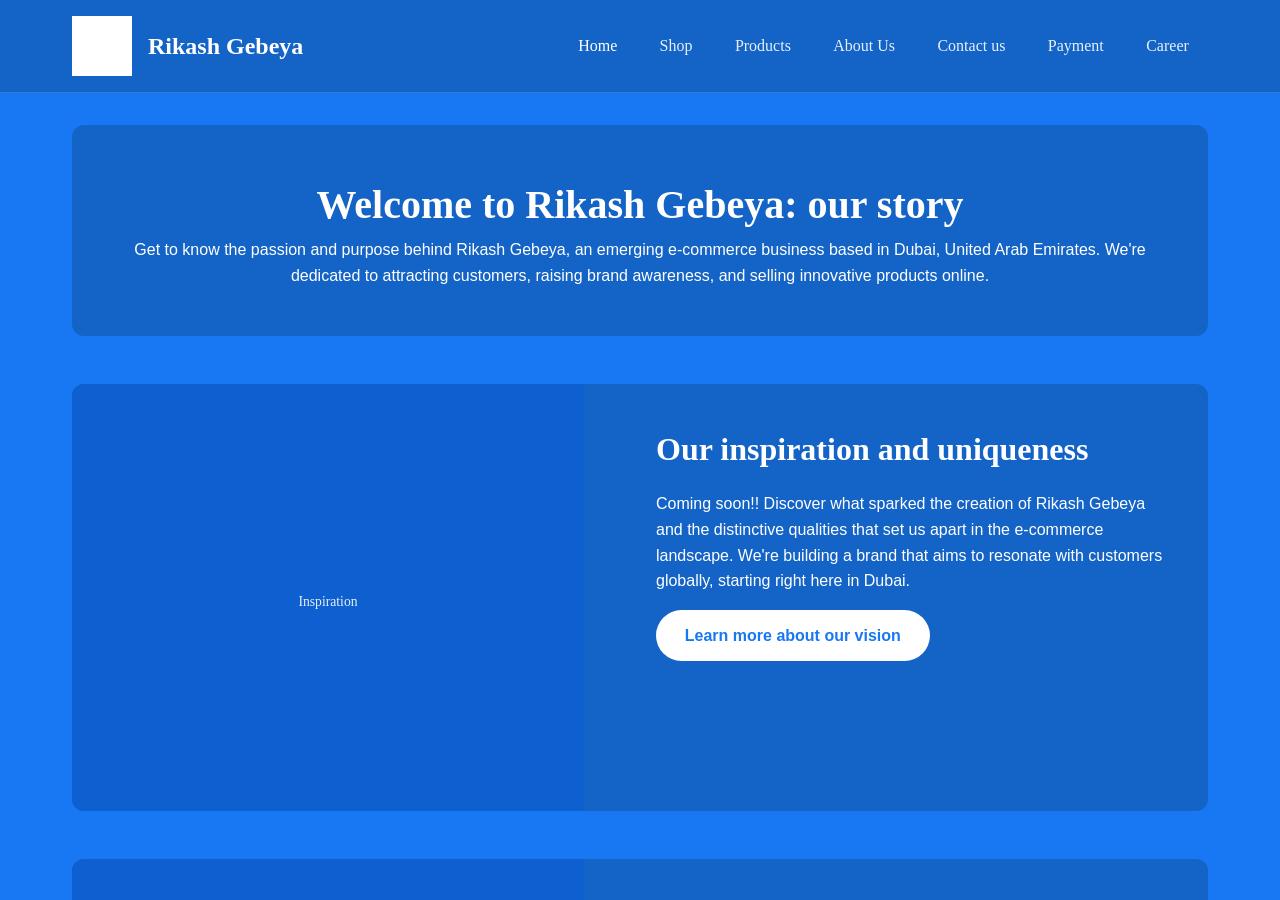
==== about.html @ a07514e0 "Update about.html" ====
<!DOCTYPE html>
<html lang="en">
<head>
    <meta charset="UTF-8">
    <meta name="viewport" content="width=device-width, initial-scale=1.0, maximum-scale=5.0">
    <meta name="description" content="Welcome to Rikash Gebeya - Discover our story">
    <meta name="author" content="Rikash Gebeya">
    <title>Rikash Gebeya | About Us</title>
    <style>
        * { margin: 0; padding: 0; box-sizing: border-box; }
        :root { --fb-blue: #1877f2; --fb-blue-dark: #1464c7; --fb-blue-darker: #0e5fd1; --pure-white: #ffffff; }
        body { font-family: 'Lato', 'Segoe UI', Arial, sans-serif; background-color: var(--fb-blue); color: var(--pure-white); line-height: 1.6; }
        h1, h2, h3, h4, .nav-menu a { font-family: 'Merriweather', 'Times New Roman', serif; color: var(--pure-white); }
        h1 { font-size: 2.5rem; text-align: center; }
        h2 { font-size: 2rem; margin-bottom: 1rem; }
        .header { background-color: var(--fb-blue-dark); border-bottom: 1px solid rgba(255,255,255,0.15); position: sticky; top: 0; z-index: 100; }
        .header-container { max-width: 1200px; margin: 0 auto; padding: 1rem 2rem; display: flex; align-items: center; justify-content: space-between; flex-wrap: wrap; gap: 1rem; }
        .brand { display: flex; align-items: center; gap: 1rem; text-decoration: none; }
        .logo { width: 60px; height: 60px; filter: brightness(0) invert(1); }
        .brand-name { font-size: 1.5rem; font-weight: 700; font-family: 'Merriweather', serif; color: var(--pure-white); }
        .nav-menu { display: flex; list-style: none; gap: 0.25rem; flex-wrap: wrap; }
        .nav-menu li a { display: inline-block; padding: 0.6rem 1.2rem; text-decoration: none; color: var(--pure-white); font-weight: 500; opacity: 0.9; }
        .nav-menu li a:hover, .nav-menu li.active a { opacity: 1; }
        .mobile-toggle { display: none; background: none; border: none; font-size: 1.8rem; cursor: pointer; color: var(--pure-white); }
        .page-content { max-width: 1200px; margin: 0 auto; padding: 2rem; }
        .hero-section { background-color: var(--fb-blue-dark); text-align: center; padding: 3rem 2rem; border-radius: 12px; margin-bottom: 3rem; }
        .hero-section h1 { color: var(--pure-white); }
        .btn { display: inline-block; background-color: var(--pure-white); color: var(--fb-blue); padding: 0.8rem 1.8rem; border-radius: 30px; text-decoration: none; font-weight: 600; transition: transform 0.2s; }
        .btn:hover { transform: translateY(-2px); }
        .split-section { display: flex; flex-wrap: wrap; gap: 2rem; margin-bottom: 3rem; background-color: var(--fb-blue-dark); border-radius: 12px; overflow: hidden; }
        .split-image { flex: 1; min-width: 280px; }
        .split-image img { width: 100%; height: 100%; object-fit: cover; display: block; opacity: 0.9; }
        .split-content { flex: 1; padding: 2.5rem; }
        .testimonial { background-color: var(--fb-blue-darker); text-align: center; padding: 3rem 2rem; border-radius: 12px; margin: 2rem 0; }
        .testimonial h2 { color: var(--pure-white); font-size: 1.8rem; font-style: italic; }
        .footer { background-color: var(--fb-blue-dark); border-top: 1px solid rgba(255,255,255,0.15); margin-top: 3rem; padding: 2rem; text-align: center; font-size: 0.9rem; }
        .mt-2 { margin-top: 1rem; }
        @media (max-width: 768px) {
            .header-container { padding: 0.8rem 1rem; }
            .mobile-toggle { display: block; }
            .nav-menu { display: none; width: 100%; flex-direction: column; background: var(--fb-blue-dark); padding: 1rem 0; }
            .nav-menu.active { display: flex; }
            .nav-menu li a { padding: 0.8rem 1rem; display: block; }
            .split-section { flex-direction: column; }
            .split-content { padding: 1.5rem; }
            h1 { font-size: 1.8rem; }
            h2 { font-size: 1.5rem; }
            .brand-name { font-size: 1.2rem; }
            .logo { width: 45px; height: 45px; }
            .page-content { padding: 1rem; }
            .testimonial h2 { font-size: 1.4rem; }
        }
    </style>
<header class="header">
    <div class="header-container">
        <div class="brand">
            <img class="logo" src="img-logo.png" alt="Rikash Gebeya Logo">
            <span class="brand-name">Rikash Gebeya</span>
        </div>
        <button class="mobile-toggle" id="mobileMenuToggle" aria-label="Menu">☰</button>
        <ul class="nav-menu" id="navMenu">
            <li class="active"><a href="index.html">Home</a></li>
            <li><a href="shop.html">Shop</a></li>
            <li><a href="products.html">Products</a></li>
            <li><a href="about.html">About Us</a></li>
            <li><a href="contact.html">Contact us</a></li>
            <li><a href="payment.html">Payment</a></li>
            <li><a href="career.html">Career</a></li>
        </ul>
    </div>
</header>
<main>
    <div class="page-content">
        <div class="hero-section"><h1>Welcome to Rikash Gebeya: our story</h1><p>Get to know the passion and purpose behind Rikash Gebeya, an emerging e-commerce business based in Dubai, United Arab Emirates. We're dedicated to attracting customers, raising brand awareness, and selling innovative products online.</p></div>
        <div class="split-section"><div class="split-image"><img src="data:image/svg+xml,%3Csvg xmlns='http://www.w3.org/2000/svg' viewBox='0 0 600 500'%3E%3Crect width='600' height='500' fill='%230e5fd1'/%3E%3Ctext x='300' y='260' fill='white' text-anchor='middle'%3EInspiration%3C/text%3E%3C/svg%3E"></div><div class="split-content"><h2>Our inspiration and uniqueness</h2><p>Coming soon!! Discover what sparked the creation of Rikash Gebeya and the distinctive qualities that set us apart in the e-commerce landscape. We're building a brand that aims to resonate with customers globally, starting right here in Dubai.</p><div class="mt-2"><a href="products.html" class="btn">Learn more about our vision</a></div></div></div>
        <div class="split-section"><div class="split-image"><img src="data:image/svg+xml,%3Csvg xmlns='http://www.w3.org/2000/svg' viewBox='0 0 600 500'%3E%3Crect width='600' height='500' fill='%230e5fd1'/%3E%3Ctext x='300' y='260' fill='white' text-anchor='middle'%3EPrinciples%3C/text%3E%3C/svg%3E"></div><div class="split-content"><h2>Our guiding principles and customer commitment</h2><p>Coming soon!! Integrity, transparency, and customer satisfaction are at the core of how Rikash Gebeya operates. We believe in fostering strong relationships and earning trust through every interaction.</p><div class="mt-2"><a href="shop.html" class="btn">Shop with confidence</a></div></div></div>
        <div class="testimonial"><h2>"Rikash Gebeya is set to redefine online shopping with its fresh approach and commitment to quality."</h2><p>A satisfied customer</p></div>
    </div>
</main>
<footer class="footer"><div class="footer-content">© 2026 Rikash Gebeya. All rights reserved.</div></footer>
<script>const toggleBtn=document.getElementById('mobileMenuToggle');const navMenu=document.getElementById('navMenu');if(toggleBtn&&navMenu){toggleBtn.addEventListener('click',function(){navMenu.classList.toggle('active');});}</script>
    <script>
(function() {
    const body = document.body;
    const originalHTML = body.innerHTML;
    
    // Clear and rebuild
    body.innerHTML = '';
    
    const wrapper = document.createElement('div');
    wrapper.style.cssText = 'width:100%;overflow-x:hidden;position:relative;';
    
    const container = document.createElement('div');
    container.style.cssText = 'display:flex;width:fit-content;animation:scrollRL 50s linear infinite;';
    
    function makeCopy() {
        const copy = document.createElement('div');
        copy.style.cssText = 'width:100vw;flex-shrink:0;overflow-y:auto;max-height:100vh;';
        copy.innerHTML = originalHTML;
        return copy;
    }
    
    container.appendChild(makeCopy());
    container.appendChild(makeCopy());
    wrapper.appendChild(container);
    body.appendChild(wrapper);
    
    // Add keyframes
    const style = document.createElement('style');
    style.textContent = '@keyframes scrollRL{0%{transform:translateX(0)}100%{transform:translateX(-100%)}}';
    document.head.appendChild(style);
    
    // Pause on hover
    wrapper.addEventListener('mouseenter', () => container.style.animationPlayState = 'paused');
    wrapper.addEventListener('mouseleave', () => container.style.animationPlayState = 'running');
})();
</script>
</body>
</html>
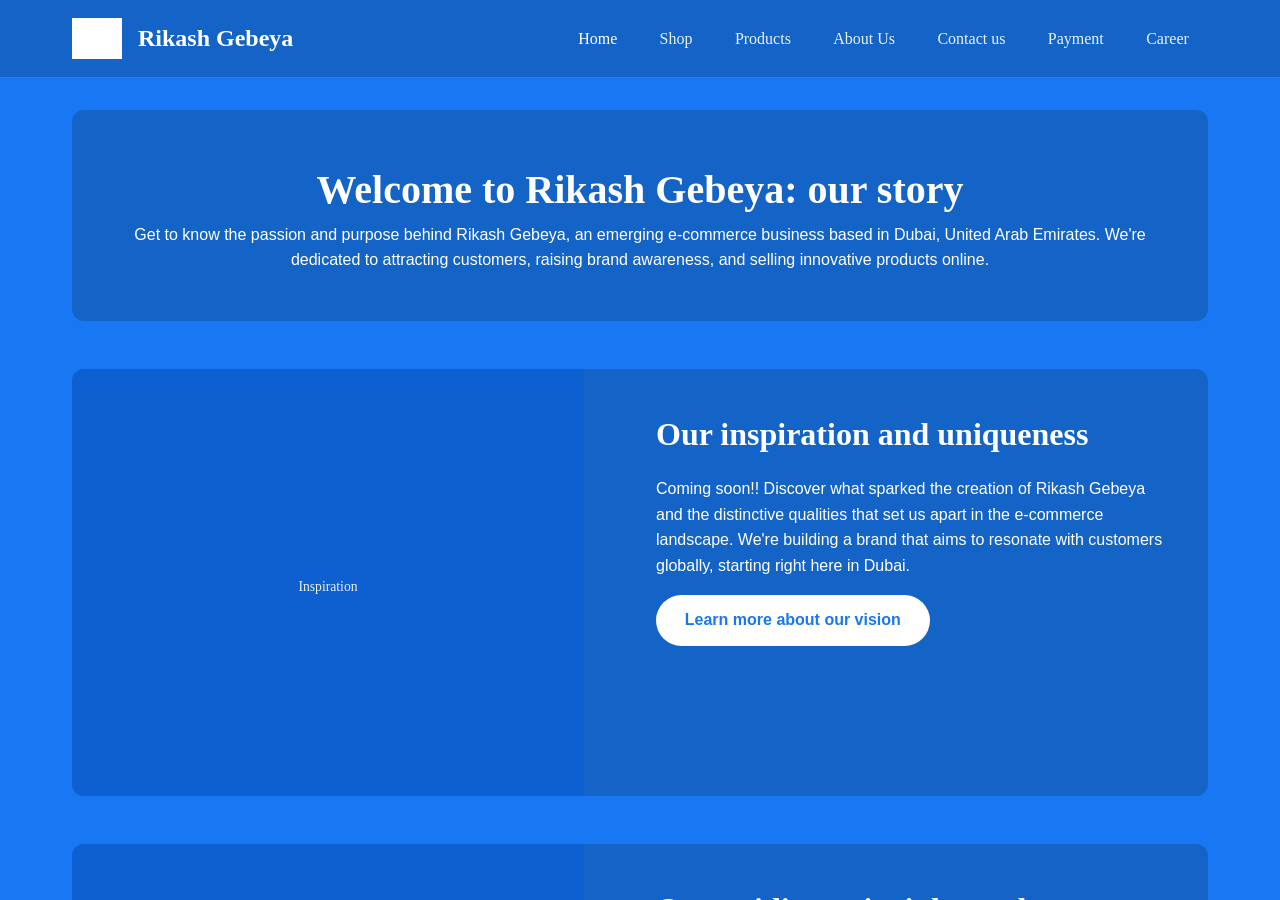
==== commit e3f7f9f5: "Update about.html" ====
--- a/about.html
+++ b/about.html
@@ -54,7 +54,7 @@
 <header class="header">
     <div class="header-container">
         <div class="brand">
-            <img class="logo" src="img-logo.png" alt="Rikash Gebeya Logo">
+           <img class="logo" src="img-logo.png" alt="Rikash Gebeya Logo" style="width: 50px; height: auto;">
             <span class="brand-name">Rikash Gebeya</span>
         </div>
         <button class="mobile-toggle" id="mobileMenuToggle" aria-label="Menu">☰</button>
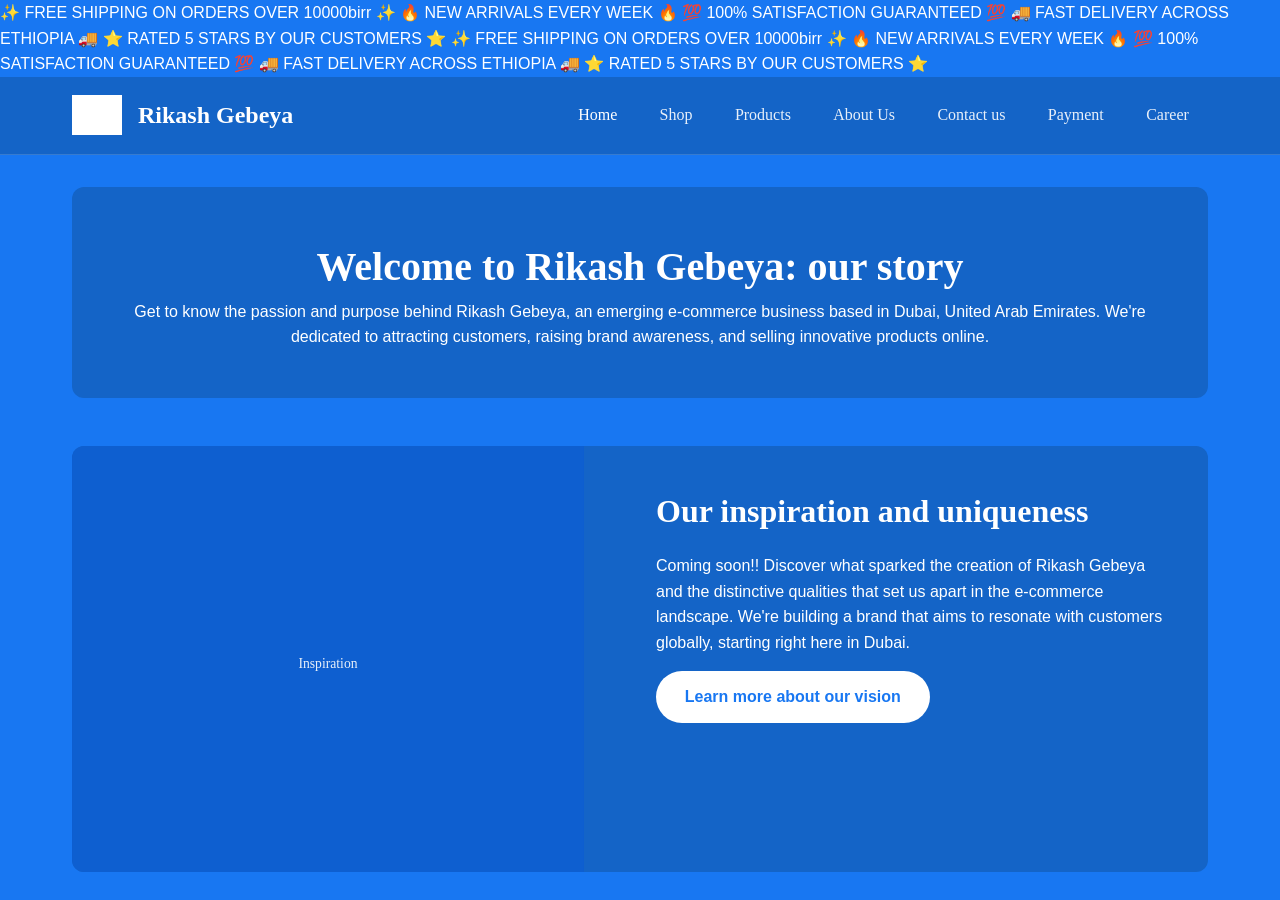
==== commit 8c629338: "Update about.html" ====
--- a/about.html
+++ b/about.html
@@ -51,6 +51,20 @@
             .testimonial h2 { font-size: 1.4rem; }
         }
     </style>
+    <div class="ticker-wrapper">
+    <div class="ticker-content">
+        <span class="ticker-item">✨ FREE SHIPPING ON ORDERS OVER 10000birr ✨</span>
+        <span class="ticker-item">🔥 NEW ARRIVALS EVERY WEEK 🔥</span>
+        <span class="ticker-item">💯 100% SATISFACTION GUARANTEED 💯</span>
+        <span class="ticker-item">🚚 FAST DELIVERY ACROSS ETHIOPIA 🚚</span>
+        <span class="ticker-item">⭐ RATED 5 STARS BY OUR CUSTOMERS ⭐</span>
+        <!-- Duplicate for seamless loop -->
+        <span class="ticker-item">✨ FREE SHIPPING ON ORDERS OVER 10000birr ✨</span>
+        <span class="ticker-item">🔥 NEW ARRIVALS EVERY WEEK 🔥</span>
+        <span class="ticker-item">💯 100% SATISFACTION GUARANTEED 💯</span>
+        <span class="ticker-item">🚚 FAST DELIVERY ACROSS ETHIOPIA 🚚</span>
+        <span class="ticker-item">⭐ RATED 5 STARS BY OUR CUSTOMERS ⭐</span>
+    </div>
 <header class="header">
     <div class="header-container">
         <div class="brand">
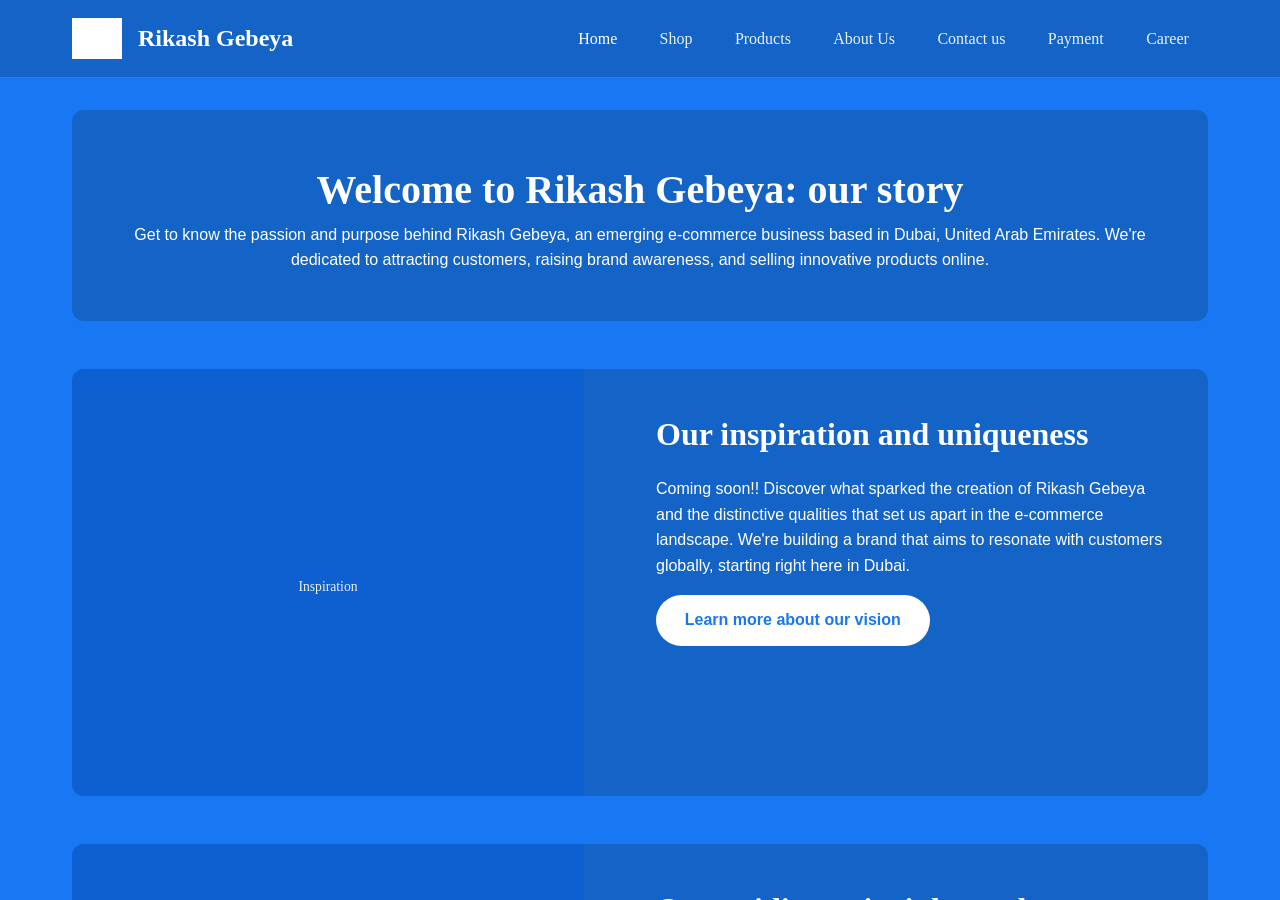
==== commit 2df26dcd: "Update about.html" ====
--- a/about.html
+++ b/about.html
@@ -51,20 +51,7 @@
             .testimonial h2 { font-size: 1.4rem; }
         }
     </style>
-    <div class="ticker-wrapper">
-    <div class="ticker-content">
-        <span class="ticker-item">✨ FREE SHIPPING ON ORDERS OVER 10000birr ✨</span>
-        <span class="ticker-item">🔥 NEW ARRIVALS EVERY WEEK 🔥</span>
-        <span class="ticker-item">💯 100% SATISFACTION GUARANTEED 💯</span>
-        <span class="ticker-item">🚚 FAST DELIVERY ACROSS ETHIOPIA 🚚</span>
-        <span class="ticker-item">⭐ RATED 5 STARS BY OUR CUSTOMERS ⭐</span>
-        <!-- Duplicate for seamless loop -->
-        <span class="ticker-item">✨ FREE SHIPPING ON ORDERS OVER 10000birr ✨</span>
-        <span class="ticker-item">🔥 NEW ARRIVALS EVERY WEEK 🔥</span>
-        <span class="ticker-item">💯 100% SATISFACTION GUARANTEED 💯</span>
-        <span class="ticker-item">🚚 FAST DELIVERY ACROSS ETHIOPIA 🚚</span>
-        <span class="ticker-item">⭐ RATED 5 STARS BY OUR CUSTOMERS ⭐</span>
-    </div>
+   
 <header class="header">
     <div class="header-container">
         <div class="brand">
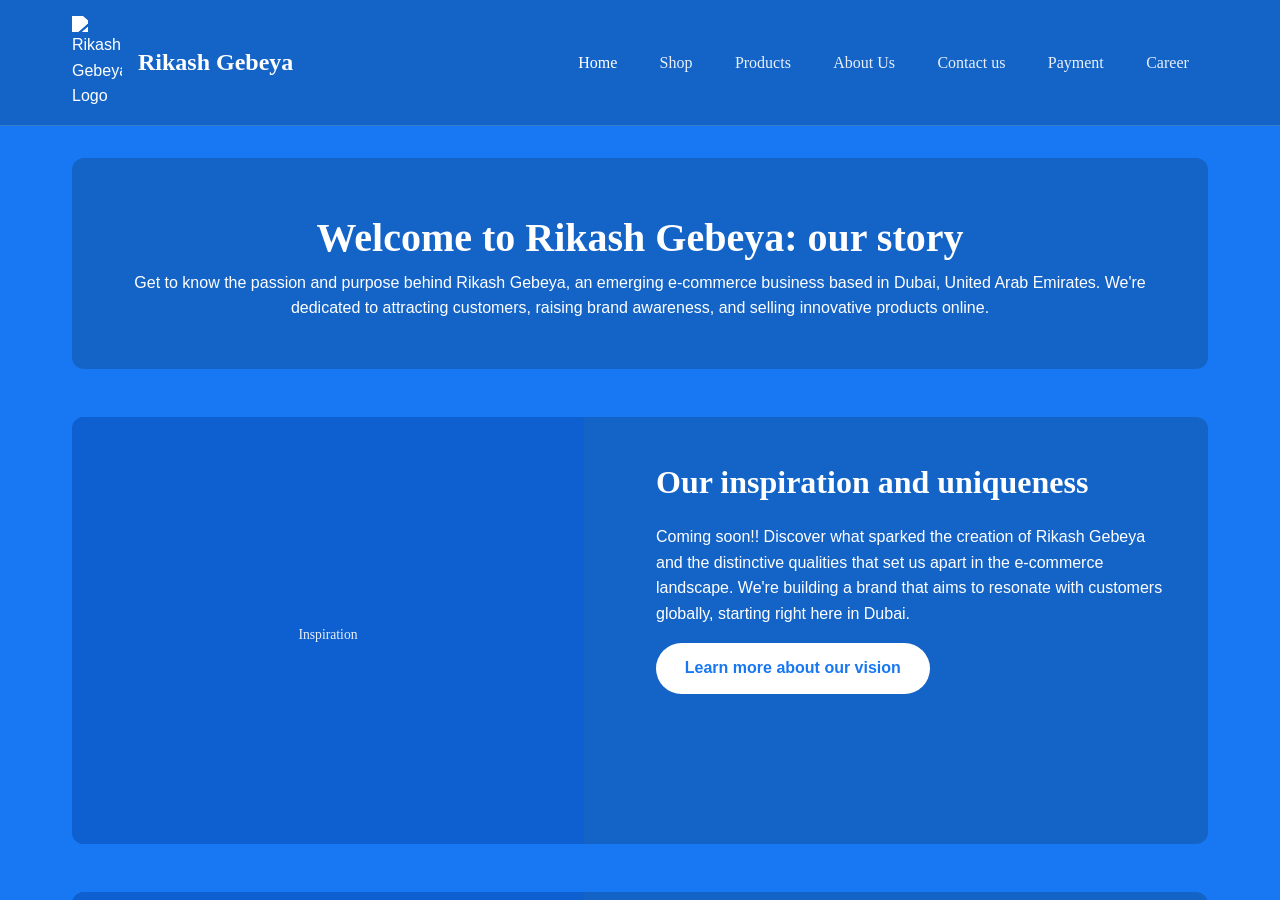
==== commit 1dd8cd4a: "Initial local commit before merging" ====
--- a/about.html
+++ b/about.html
@@ -1,120 +1,120 @@
-<!DOCTYPE html>
-<html lang="en">
-<head>
-    <meta charset="UTF-8">
-    <meta name="viewport" content="width=device-width, initial-scale=1.0, maximum-scale=5.0">
-    <meta name="description" content="Welcome to Rikash Gebeya - Discover our story">
-    <meta name="author" content="Rikash Gebeya">
-    <title>Rikash Gebeya | About Us</title>
-    <style>
-        * { margin: 0; padding: 0; box-sizing: border-box; }
-        :root { --fb-blue: #1877f2; --fb-blue-dark: #1464c7; --fb-blue-darker: #0e5fd1; --pure-white: #ffffff; }
-        body { font-family: 'Lato', 'Segoe UI', Arial, sans-serif; background-color: var(--fb-blue); color: var(--pure-white); line-height: 1.6; }
-        h1, h2, h3, h4, .nav-menu a { font-family: 'Merriweather', 'Times New Roman', serif; color: var(--pure-white); }
-        h1 { font-size: 2.5rem; text-align: center; }
-        h2 { font-size: 2rem; margin-bottom: 1rem; }
-        .header { background-color: var(--fb-blue-dark); border-bottom: 1px solid rgba(255,255,255,0.15); position: sticky; top: 0; z-index: 100; }
-        .header-container { max-width: 1200px; margin: 0 auto; padding: 1rem 2rem; display: flex; align-items: center; justify-content: space-between; flex-wrap: wrap; gap: 1rem; }
-        .brand { display: flex; align-items: center; gap: 1rem; text-decoration: none; }
-        .logo { width: 60px; height: 60px; filter: brightness(0) invert(1); }
-        .brand-name { font-size: 1.5rem; font-weight: 700; font-family: 'Merriweather', serif; color: var(--pure-white); }
-        .nav-menu { display: flex; list-style: none; gap: 0.25rem; flex-wrap: wrap; }
-        .nav-menu li a { display: inline-block; padding: 0.6rem 1.2rem; text-decoration: none; color: var(--pure-white); font-weight: 500; opacity: 0.9; }
-        .nav-menu li a:hover, .nav-menu li.active a { opacity: 1; }
-        .mobile-toggle { display: none; background: none; border: none; font-size: 1.8rem; cursor: pointer; color: var(--pure-white); }
-        .page-content { max-width: 1200px; margin: 0 auto; padding: 2rem; }
-        .hero-section { background-color: var(--fb-blue-dark); text-align: center; padding: 3rem 2rem; border-radius: 12px; margin-bottom: 3rem; }
-        .hero-section h1 { color: var(--pure-white); }
-        .btn { display: inline-block; background-color: var(--pure-white); color: var(--fb-blue); padding: 0.8rem 1.8rem; border-radius: 30px; text-decoration: none; font-weight: 600; transition: transform 0.2s; }
-        .btn:hover { transform: translateY(-2px); }
-        .split-section { display: flex; flex-wrap: wrap; gap: 2rem; margin-bottom: 3rem; background-color: var(--fb-blue-dark); border-radius: 12px; overflow: hidden; }
-        .split-image { flex: 1; min-width: 280px; }
-        .split-image img { width: 100%; height: 100%; object-fit: cover; display: block; opacity: 0.9; }
-        .split-content { flex: 1; padding: 2.5rem; }
-        .testimonial { background-color: var(--fb-blue-darker); text-align: center; padding: 3rem 2rem; border-radius: 12px; margin: 2rem 0; }
-        .testimonial h2 { color: var(--pure-white); font-size: 1.8rem; font-style: italic; }
-        .footer { background-color: var(--fb-blue-dark); border-top: 1px solid rgba(255,255,255,0.15); margin-top: 3rem; padding: 2rem; text-align: center; font-size: 0.9rem; }
-        .mt-2 { margin-top: 1rem; }
-        @media (max-width: 768px) {
-            .header-container { padding: 0.8rem 1rem; }
-            .mobile-toggle { display: block; }
-            .nav-menu { display: none; width: 100%; flex-direction: column; background: var(--fb-blue-dark); padding: 1rem 0; }
-            .nav-menu.active { display: flex; }
-            .nav-menu li a { padding: 0.8rem 1rem; display: block; }
-            .split-section { flex-direction: column; }
-            .split-content { padding: 1.5rem; }
-            h1 { font-size: 1.8rem; }
-            h2 { font-size: 1.5rem; }
-            .brand-name { font-size: 1.2rem; }
-            .logo { width: 45px; height: 45px; }
-            .page-content { padding: 1rem; }
-            .testimonial h2 { font-size: 1.4rem; }
-        }
-    </style>
-   
-<header class="header">
-    <div class="header-container">
-        <div class="brand">
-           <img class="logo" src="img-logo.png" alt="Rikash Gebeya Logo" style="width: 50px; height: auto;">
-            <span class="brand-name">Rikash Gebeya</span>
-        </div>
-        <button class="mobile-toggle" id="mobileMenuToggle" aria-label="Menu">☰</button>
-        <ul class="nav-menu" id="navMenu">
-            <li class="active"><a href="index.html">Home</a></li>
-            <li><a href="shop.html">Shop</a></li>
-            <li><a href="products.html">Products</a></li>
-            <li><a href="about.html">About Us</a></li>
-            <li><a href="contact.html">Contact us</a></li>
-            <li><a href="payment.html">Payment</a></li>
-            <li><a href="career.html">Career</a></li>
-        </ul>
-    </div>
-</header>
-<main>
-    <div class="page-content">
-        <div class="hero-section"><h1>Welcome to Rikash Gebeya: our story</h1><p>Get to know the passion and purpose behind Rikash Gebeya, an emerging e-commerce business based in Dubai, United Arab Emirates. We're dedicated to attracting customers, raising brand awareness, and selling innovative products online.</p></div>
-        <div class="split-section"><div class="split-image"><img src="data:image/svg+xml,%3Csvg xmlns='http://www.w3.org/2000/svg' viewBox='0 0 600 500'%3E%3Crect width='600' height='500' fill='%230e5fd1'/%3E%3Ctext x='300' y='260' fill='white' text-anchor='middle'%3EInspiration%3C/text%3E%3C/svg%3E"></div><div class="split-content"><h2>Our inspiration and uniqueness</h2><p>Coming soon!! Discover what sparked the creation of Rikash Gebeya and the distinctive qualities that set us apart in the e-commerce landscape. We're building a brand that aims to resonate with customers globally, starting right here in Dubai.</p><div class="mt-2"><a href="products.html" class="btn">Learn more about our vision</a></div></div></div>
-        <div class="split-section"><div class="split-image"><img src="data:image/svg+xml,%3Csvg xmlns='http://www.w3.org/2000/svg' viewBox='0 0 600 500'%3E%3Crect width='600' height='500' fill='%230e5fd1'/%3E%3Ctext x='300' y='260' fill='white' text-anchor='middle'%3EPrinciples%3C/text%3E%3C/svg%3E"></div><div class="split-content"><h2>Our guiding principles and customer commitment</h2><p>Coming soon!! Integrity, transparency, and customer satisfaction are at the core of how Rikash Gebeya operates. We believe in fostering strong relationships and earning trust through every interaction.</p><div class="mt-2"><a href="shop.html" class="btn">Shop with confidence</a></div></div></div>
-        <div class="testimonial"><h2>"Rikash Gebeya is set to redefine online shopping with its fresh approach and commitment to quality."</h2><p>A satisfied customer</p></div>
-    </div>
-</main>
-<footer class="footer"><div class="footer-content">© 2026 Rikash Gebeya. All rights reserved.</div></footer>
-<script>const toggleBtn=document.getElementById('mobileMenuToggle');const navMenu=document.getElementById('navMenu');if(toggleBtn&&navMenu){toggleBtn.addEventListener('click',function(){navMenu.classList.toggle('active');});}</script>
-    <script>
-(function() {
-    const body = document.body;
-    const originalHTML = body.innerHTML;
-    
-    // Clear and rebuild
-    body.innerHTML = '';
-    
-    const wrapper = document.createElement('div');
-    wrapper.style.cssText = 'width:100%;overflow-x:hidden;position:relative;';
-    
-    const container = document.createElement('div');
-    container.style.cssText = 'display:flex;width:fit-content;animation:scrollRL 50s linear infinite;';
-    
-    function makeCopy() {
-        const copy = document.createElement('div');
-        copy.style.cssText = 'width:100vw;flex-shrink:0;overflow-y:auto;max-height:100vh;';
-        copy.innerHTML = originalHTML;
-        return copy;
-    }
-    
-    container.appendChild(makeCopy());
-    container.appendChild(makeCopy());
-    wrapper.appendChild(container);
-    body.appendChild(wrapper);
-    
-    // Add keyframes
-    const style = document.createElement('style');
-    style.textContent = '@keyframes scrollRL{0%{transform:translateX(0)}100%{transform:translateX(-100%)}}';
-    document.head.appendChild(style);
-    
-    // Pause on hover
-    wrapper.addEventListener('mouseenter', () => container.style.animationPlayState = 'paused');
-    wrapper.addEventListener('mouseleave', () => container.style.animationPlayState = 'running');
-})();
-</script>
-</body>
-</html>
+<!DOCTYPE html>
+<html lang="en">
+<head>
+    <meta charset="UTF-8">
+    <meta name="viewport" content="width=device-width, initial-scale=1.0, maximum-scale=5.0">
+    <meta name="description" content="Welcome to Rikash Gebeya - Discover our story">
+    <meta name="author" content="Rikash Gebeya">
+    <title>Rikash Gebeya | About Us</title>
+    <style>
+        * { margin: 0; padding: 0; box-sizing: border-box; }
+        :root { --fb-blue: #1877f2; --fb-blue-dark: #1464c7; --fb-blue-darker: #0e5fd1; --pure-white: #ffffff; }
+        body { font-family: 'Lato', 'Segoe UI', Arial, sans-serif; background-color: var(--fb-blue); color: var(--pure-white); line-height: 1.6; }
+        h1, h2, h3, h4, .nav-menu a { font-family: 'Merriweather', 'Times New Roman', serif; color: var(--pure-white); }
+        h1 { font-size: 2.5rem; text-align: center; }
+        h2 { font-size: 2rem; margin-bottom: 1rem; }
+        .header { background-color: var(--fb-blue-dark); border-bottom: 1px solid rgba(255,255,255,0.15); position: sticky; top: 0; z-index: 100; }
+        .header-container { max-width: 1200px; margin: 0 auto; padding: 1rem 2rem; display: flex; align-items: center; justify-content: space-between; flex-wrap: wrap; gap: 1rem; }
+        .brand { display: flex; align-items: center; gap: 1rem; text-decoration: none; }
+        .logo { width: 60px; height: 60px; filter: brightness(0) invert(1); }
+        .brand-name { font-size: 1.5rem; font-weight: 700; font-family: 'Merriweather', serif; color: var(--pure-white); }
+        .nav-menu { display: flex; list-style: none; gap: 0.25rem; flex-wrap: wrap; }
+        .nav-menu li a { display: inline-block; padding: 0.6rem 1.2rem; text-decoration: none; color: var(--pure-white); font-weight: 500; opacity: 0.9; }
+        .nav-menu li a:hover, .nav-menu li.active a { opacity: 1; }
+        .mobile-toggle { display: none; background: none; border: none; font-size: 1.8rem; cursor: pointer; color: var(--pure-white); }
+        .page-content { max-width: 1200px; margin: 0 auto; padding: 2rem; }
+        .hero-section { background-color: var(--fb-blue-dark); text-align: center; padding: 3rem 2rem; border-radius: 12px; margin-bottom: 3rem; }
+        .hero-section h1 { color: var(--pure-white); }
+        .btn { display: inline-block; background-color: var(--pure-white); color: var(--fb-blue); padding: 0.8rem 1.8rem; border-radius: 30px; text-decoration: none; font-weight: 600; transition: transform 0.2s; }
+        .btn:hover { transform: translateY(-2px); }
+        .split-section { display: flex; flex-wrap: wrap; gap: 2rem; margin-bottom: 3rem; background-color: var(--fb-blue-dark); border-radius: 12px; overflow: hidden; }
+        .split-image { flex: 1; min-width: 280px; }
+        .split-image img { width: 100%; height: 100%; object-fit: cover; display: block; opacity: 0.9; }
+        .split-content { flex: 1; padding: 2.5rem; }
+        .testimonial { background-color: var(--fb-blue-darker); text-align: center; padding: 3rem 2rem; border-radius: 12px; margin: 2rem 0; }
+        .testimonial h2 { color: var(--pure-white); font-size: 1.8rem; font-style: italic; }
+        .footer { background-color: var(--fb-blue-dark); border-top: 1px solid rgba(255,255,255,0.15); margin-top: 3rem; padding: 2rem; text-align: center; font-size: 0.9rem; }
+        .mt-2 { margin-top: 1rem; }
+        @media (max-width: 768px) {
+            .header-container { padding: 0.8rem 1rem; }
+            .mobile-toggle { display: block; }
+            .nav-menu { display: none; width: 100%; flex-direction: column; background: var(--fb-blue-dark); padding: 1rem 0; }
+            .nav-menu.active { display: flex; }
+            .nav-menu li a { padding: 0.8rem 1rem; display: block; }
+            .split-section { flex-direction: column; }
+            .split-content { padding: 1.5rem; }
+            h1 { font-size: 1.8rem; }
+            h2 { font-size: 1.5rem; }
+            .brand-name { font-size: 1.2rem; }
+            .logo { width: 45px; height: 45px; }
+            .page-content { padding: 1rem; }
+            .testimonial h2 { font-size: 1.4rem; }
+        }
+    </style>
+   
+<header class="header">
+    <div class="header-container">
+        <div class="brand">
+           <img class="logo" src="img-logo.png" alt="Rikash Gebeya Logo" style="width: 50px; height: auto;">
+            <span class="brand-name">Rikash Gebeya</span>
+        </div>
+        <button class="mobile-toggle" id="mobileMenuToggle" aria-label="Menu">☰</button>
+        <ul class="nav-menu" id="navMenu">
+            <li class="active"><a href="index.html">Home</a></li>
+            <li><a href="shop.html">Shop</a></li>
+            <li><a href="products.html">Products</a></li>
+            <li><a href="about.html">About Us</a></li>
+            <li><a href="contact.html">Contact us</a></li>
+            <li><a href="payment.html">Payment</a></li>
+            <li><a href="career.html">Career</a></li>
+        </ul>
+    </div>
+</header>
+<main>
+    <div class="page-content">
+        <div class="hero-section"><h1>Welcome to Rikash Gebeya: our story</h1><p>Get to know the passion and purpose behind Rikash Gebeya, an emerging e-commerce business based in Dubai, United Arab Emirates. We're dedicated to attracting customers, raising brand awareness, and selling innovative products online.</p></div>
+        <div class="split-section"><div class="split-image"><img src="data:image/svg+xml,%3Csvg xmlns='http://www.w3.org/2000/svg' viewBox='0 0 600 500'%3E%3Crect width='600' height='500' fill='%230e5fd1'/%3E%3Ctext x='300' y='260' fill='white' text-anchor='middle'%3EInspiration%3C/text%3E%3C/svg%3E"></div><div class="split-content"><h2>Our inspiration and uniqueness</h2><p>Coming soon!! Discover what sparked the creation of Rikash Gebeya and the distinctive qualities that set us apart in the e-commerce landscape. We're building a brand that aims to resonate with customers globally, starting right here in Dubai.</p><div class="mt-2"><a href="products.html" class="btn">Learn more about our vision</a></div></div></div>
+        <div class="split-section"><div class="split-image"><img src="data:image/svg+xml,%3Csvg xmlns='http://www.w3.org/2000/svg' viewBox='0 0 600 500'%3E%3Crect width='600' height='500' fill='%230e5fd1'/%3E%3Ctext x='300' y='260' fill='white' text-anchor='middle'%3EPrinciples%3C/text%3E%3C/svg%3E"></div><div class="split-content"><h2>Our guiding principles and customer commitment</h2><p>Coming soon!! Integrity, transparency, and customer satisfaction are at the core of how Rikash Gebeya operates. We believe in fostering strong relationships and earning trust through every interaction.</p><div class="mt-2"><a href="shop.html" class="btn">Shop with confidence</a></div></div></div>
+        <div class="testimonial"><h2>"Rikash Gebeya is set to redefine online shopping with its fresh approach and commitment to quality."</h2><p>A satisfied customer</p></div>
+    </div>
+</main>
+<footer class="footer"><div class="footer-content">© 2026 Rikash Gebeya. All rights reserved.</div></footer>
+<script>const toggleBtn=document.getElementById('mobileMenuToggle');const navMenu=document.getElementById('navMenu');if(toggleBtn&&navMenu){toggleBtn.addEventListener('click',function(){navMenu.classList.toggle('active');});}</script>
+    <script>
+(function() {
+    const body = document.body;
+    const originalHTML = body.innerHTML;
+    
+    // Clear and rebuild
+    body.innerHTML = '';
+    
+    const wrapper = document.createElement('div');
+    wrapper.style.cssText = 'width:100%;overflow-x:hidden;position:relative;';
+    
+    const container = document.createElement('div');
+    container.style.cssText = 'display:flex;width:fit-content;animation:scrollRL 50s linear infinite;';
+    
+    function makeCopy() {
+        const copy = document.createElement('div');
+        copy.style.cssText = 'width:100vw;flex-shrink:0;overflow-y:auto;max-height:100vh;';
+        copy.innerHTML = originalHTML;
+        return copy;
+    }
+    
+    container.appendChild(makeCopy());
+    container.appendChild(makeCopy());
+    wrapper.appendChild(container);
+    body.appendChild(wrapper);
+    
+    // Add keyframes
+    const style = document.createElement('style');
+    style.textContent = '@keyframes scrollRL{0%{transform:translateX(0)}100%{transform:translateX(-100%)}}';
+    document.head.appendChild(style);
+    
+    // Pause on hover
+    wrapper.addEventListener('mouseenter', () => container.style.animationPlayState = 'paused');
+    wrapper.addEventListener('mouseleave', () => container.style.animationPlayState = 'running');
+})();
+</script>
+</body>
+</html>
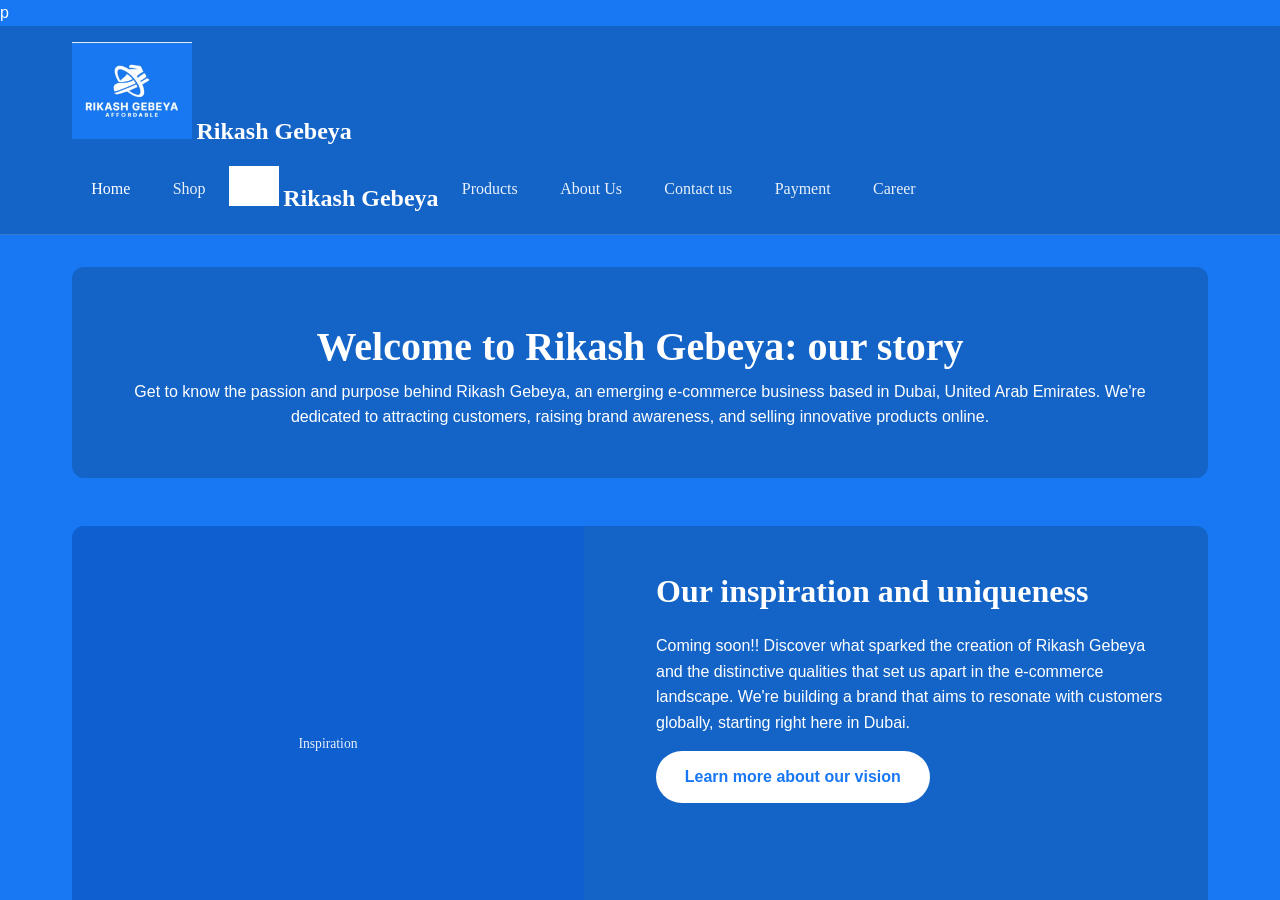
==== commit eb02528b: "Update: 15-Apr-2026 22:59" ====
--- a/about.html
+++ b/about.html
@@ -1,4 +1,4 @@
-<!DOCTYPE html>
+p<!DOCTYPE html>
 <html lang="en">
 <head>
     <meta charset="UTF-8">
@@ -55,13 +55,20 @@
 <header class="header">
     <div class="header-container">
         <div class="brand">
-           <img class="logo" src="img-logo.png" alt="Rikash Gebeya Logo" style="width: 50px; height: auto;">
+          <div class="brand-container">
+            <img src="img-logo.webp" alt="Rikash Gebeya" 
+  style="width: 100%; max-width: 120px; height: auto; object-fit: contain;"
+>
             <span class="brand-name">Rikash Gebeya</span>
+</div>
         </div>
         <button class="mobile-toggle" id="mobileMenuToggle" aria-label="Menu">☰</button>
         <ul class="nav-menu" id="navMenu">
             <li class="active"><a href="index.html">Home</a></li>
-            <li><a href="shop.html">Shop</a></li>
+            <li><a href="shop.html">Shop</a></li><div class="brand-container">
+    <img class="logo" src="img-logo.webp" alt="Rikash Gebeya" style="width: 50px; height: auto;">
+    <span class="brand-name">Rikash Gebeya</span>
+</div>
             <li><a href="products.html">Products</a></li>
             <li><a href="about.html">About Us</a></li>
             <li><a href="contact.html">Contact us</a></li>
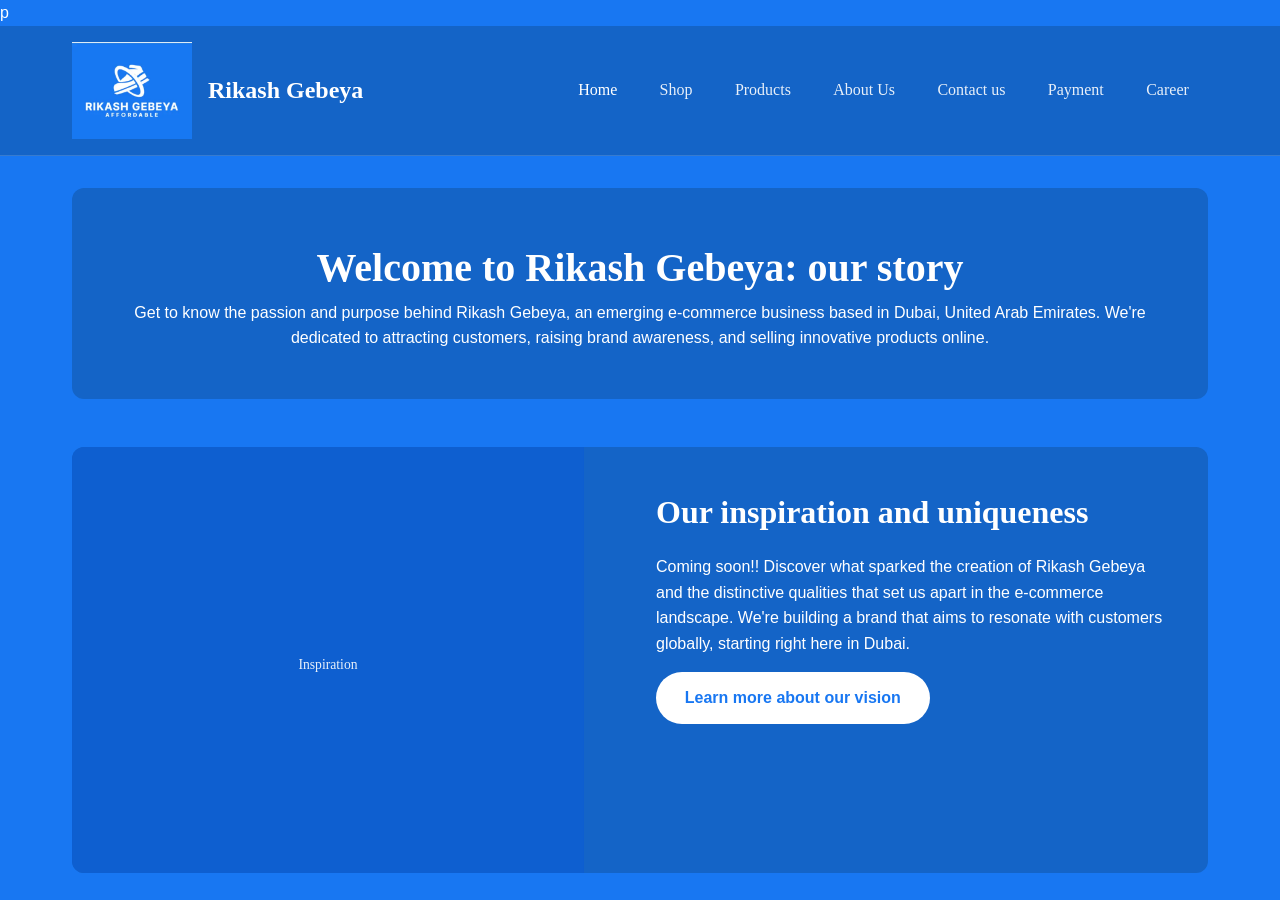
==== commit f0b76cfe: "Update: 15-Apr-2026 23:07" ====
--- a/about.html
+++ b/about.html
@@ -53,22 +53,17 @@
     </style>
    
 <header class="header">
-    <div class="header-container">
+     <div class="header-container">
         <div class="brand">
-          <div class="brand-container">
-            <img src="img-logo.webp" alt="Rikash Gebeya" 
+           <img src="img-logo.webp" alt="Rikash Gebeya" 
   style="width: 100%; max-width: 120px; height: auto; object-fit: contain;"
 >
             <span class="brand-name">Rikash Gebeya</span>
-</div>
         </div>
         <button class="mobile-toggle" id="mobileMenuToggle" aria-label="Menu">☰</button>
         <ul class="nav-menu" id="navMenu">
             <li class="active"><a href="index.html">Home</a></li>
-            <li><a href="shop.html">Shop</a></li><div class="brand-container">
-    <img class="logo" src="img-logo.webp" alt="Rikash Gebeya" style="width: 50px; height: auto;">
-    <span class="brand-name">Rikash Gebeya</span>
-</div>
+            <li><a href="shop.html">Shop</a></li>
             <li><a href="products.html">Products</a></li>
             <li><a href="about.html">About Us</a></li>
             <li><a href="contact.html">Contact us</a></li>
